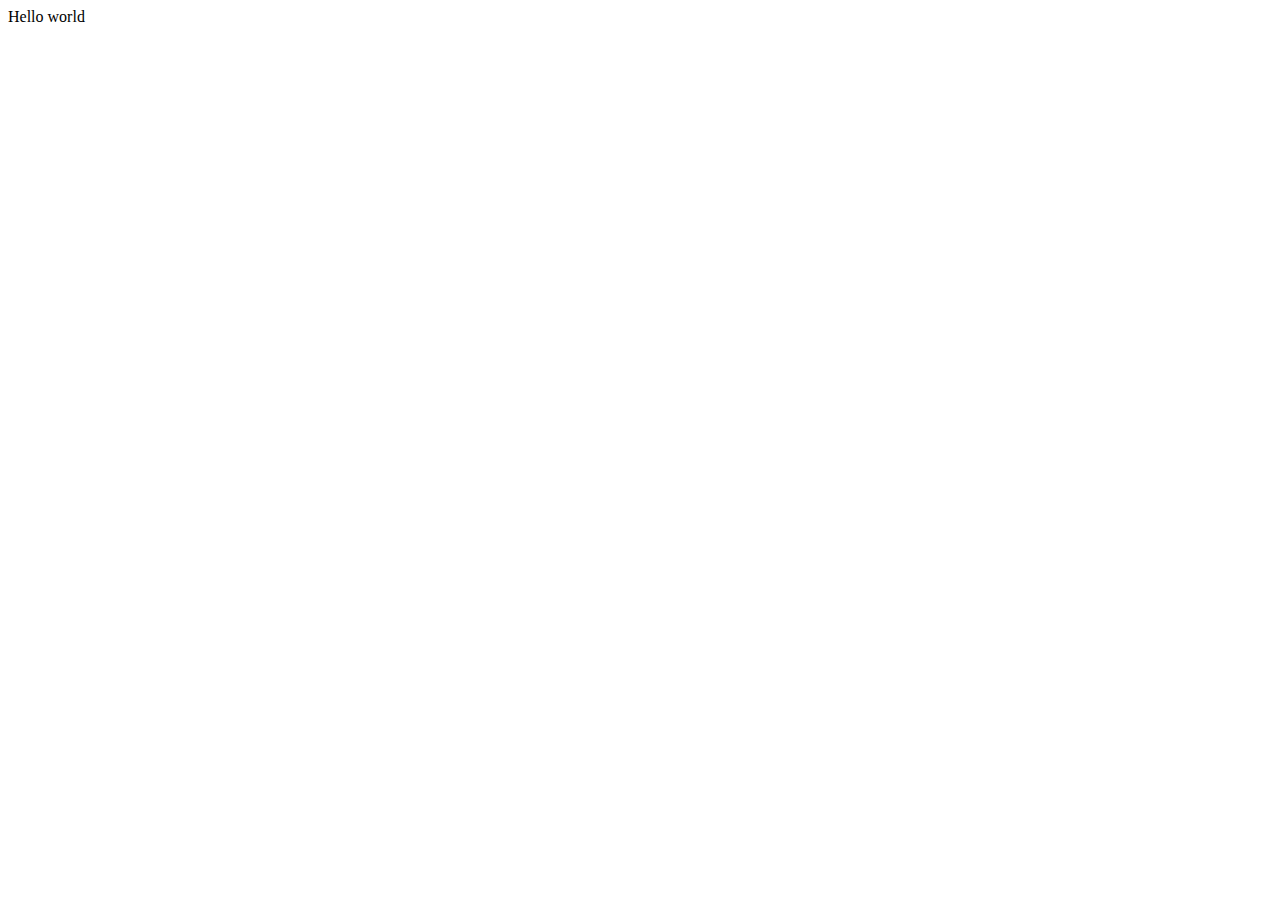
==== index.html @ b055b4e5 "HTML structure" ====
<!DOCTYPE html>
<html>

<head>
  <meta charset="utf-8">
  <meta name="viewport" content="width=device-width">
  <title>replit</title>
  <link href="style.css" rel="stylesheet" type="text/css" />
</head>

<body>
  Hello world
  <script src="script.js"></script>

 <!--
  This script places a badge on your repl's full-browser view back to your repl's cover
  page. Try various colors for the theme: dark, light, red, orange, yellow, lime, green,
  teal, blue, blurple, magenta, pink!
  -->
  <script src="https://replit.com/public/js/replit-badge.js" theme="blue" defer></script> 
</body>

</html>
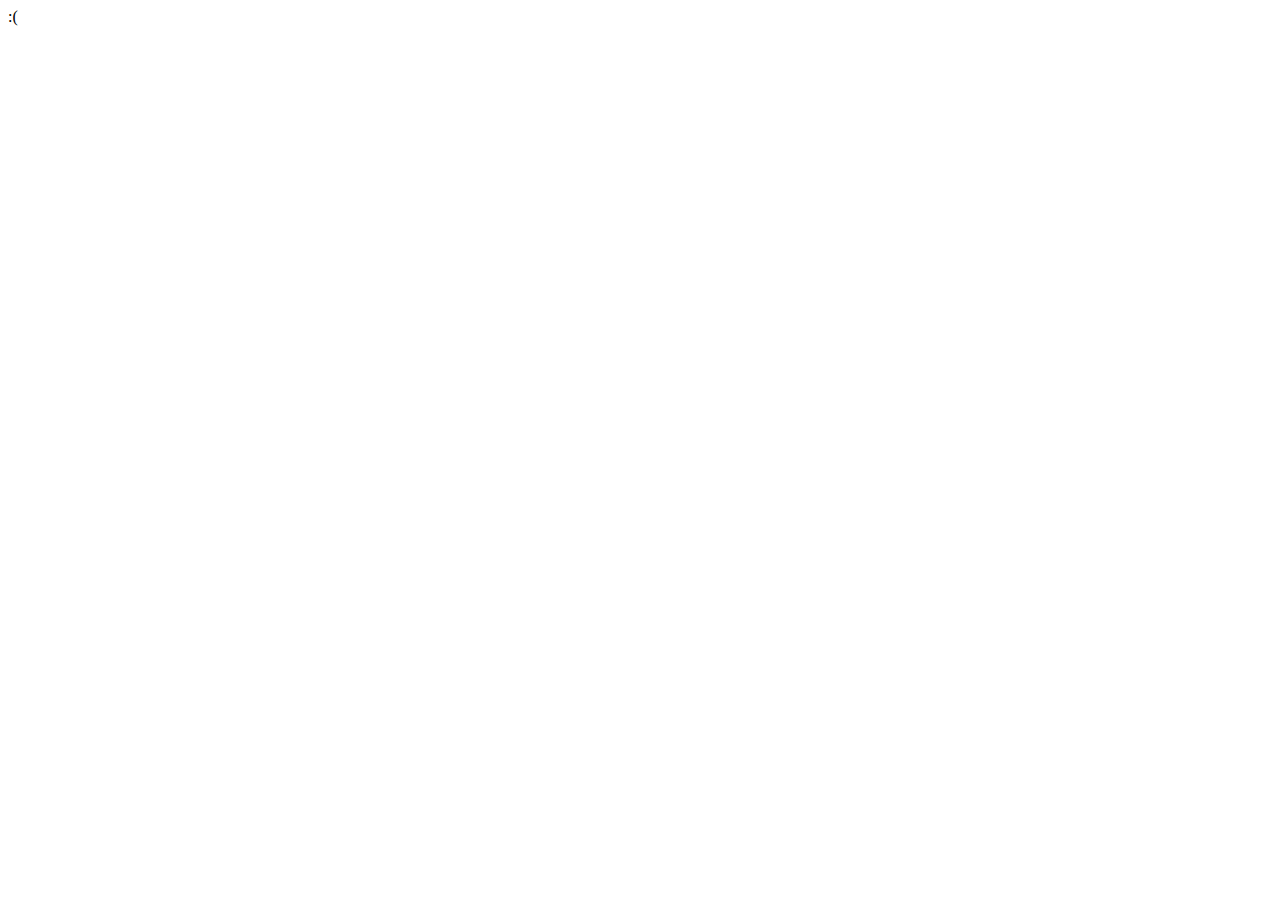
==== commit 1008664b: ":(" ====
--- a/index.html
+++ b/index.html
@@ -4,20 +4,12 @@
 <head>
   <meta charset="utf-8">
   <meta name="viewport" content="width=device-width">
-  <title>replit</title>
+  <title>Ayoob</title>
   <link href="style.css" rel="stylesheet" type="text/css" />
 </head>
 
 <body>
-  Hello world
-  <script src="script.js"></script>
-
- <!--
-  This script places a badge on your repl's full-browser view back to your repl's cover
-  page. Try various colors for the theme: dark, light, red, orange, yellow, lime, green,
-  teal, blue, blurple, magenta, pink!
-  -->
-  <script src="https://replit.com/public/js/replit-badge.js" theme="blue" defer></script> 
+  :(
 </body>
 
 </html>
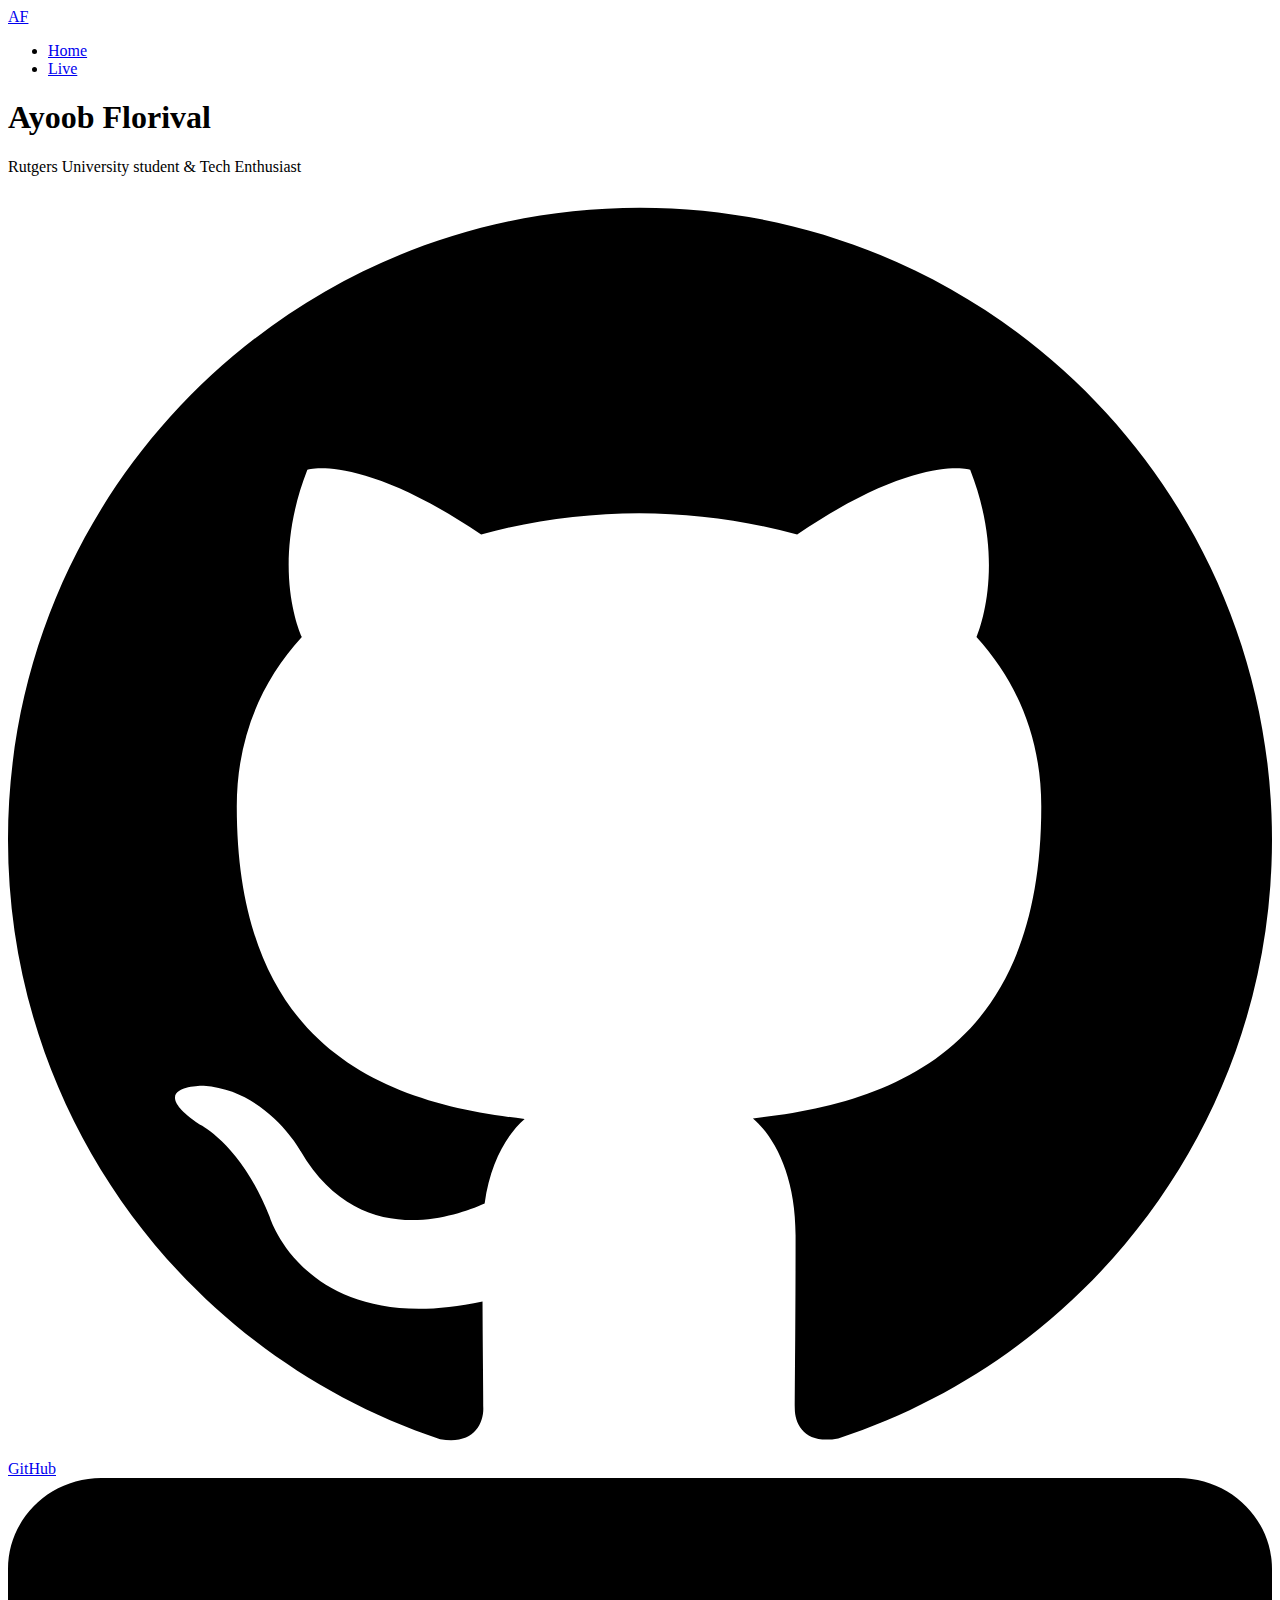
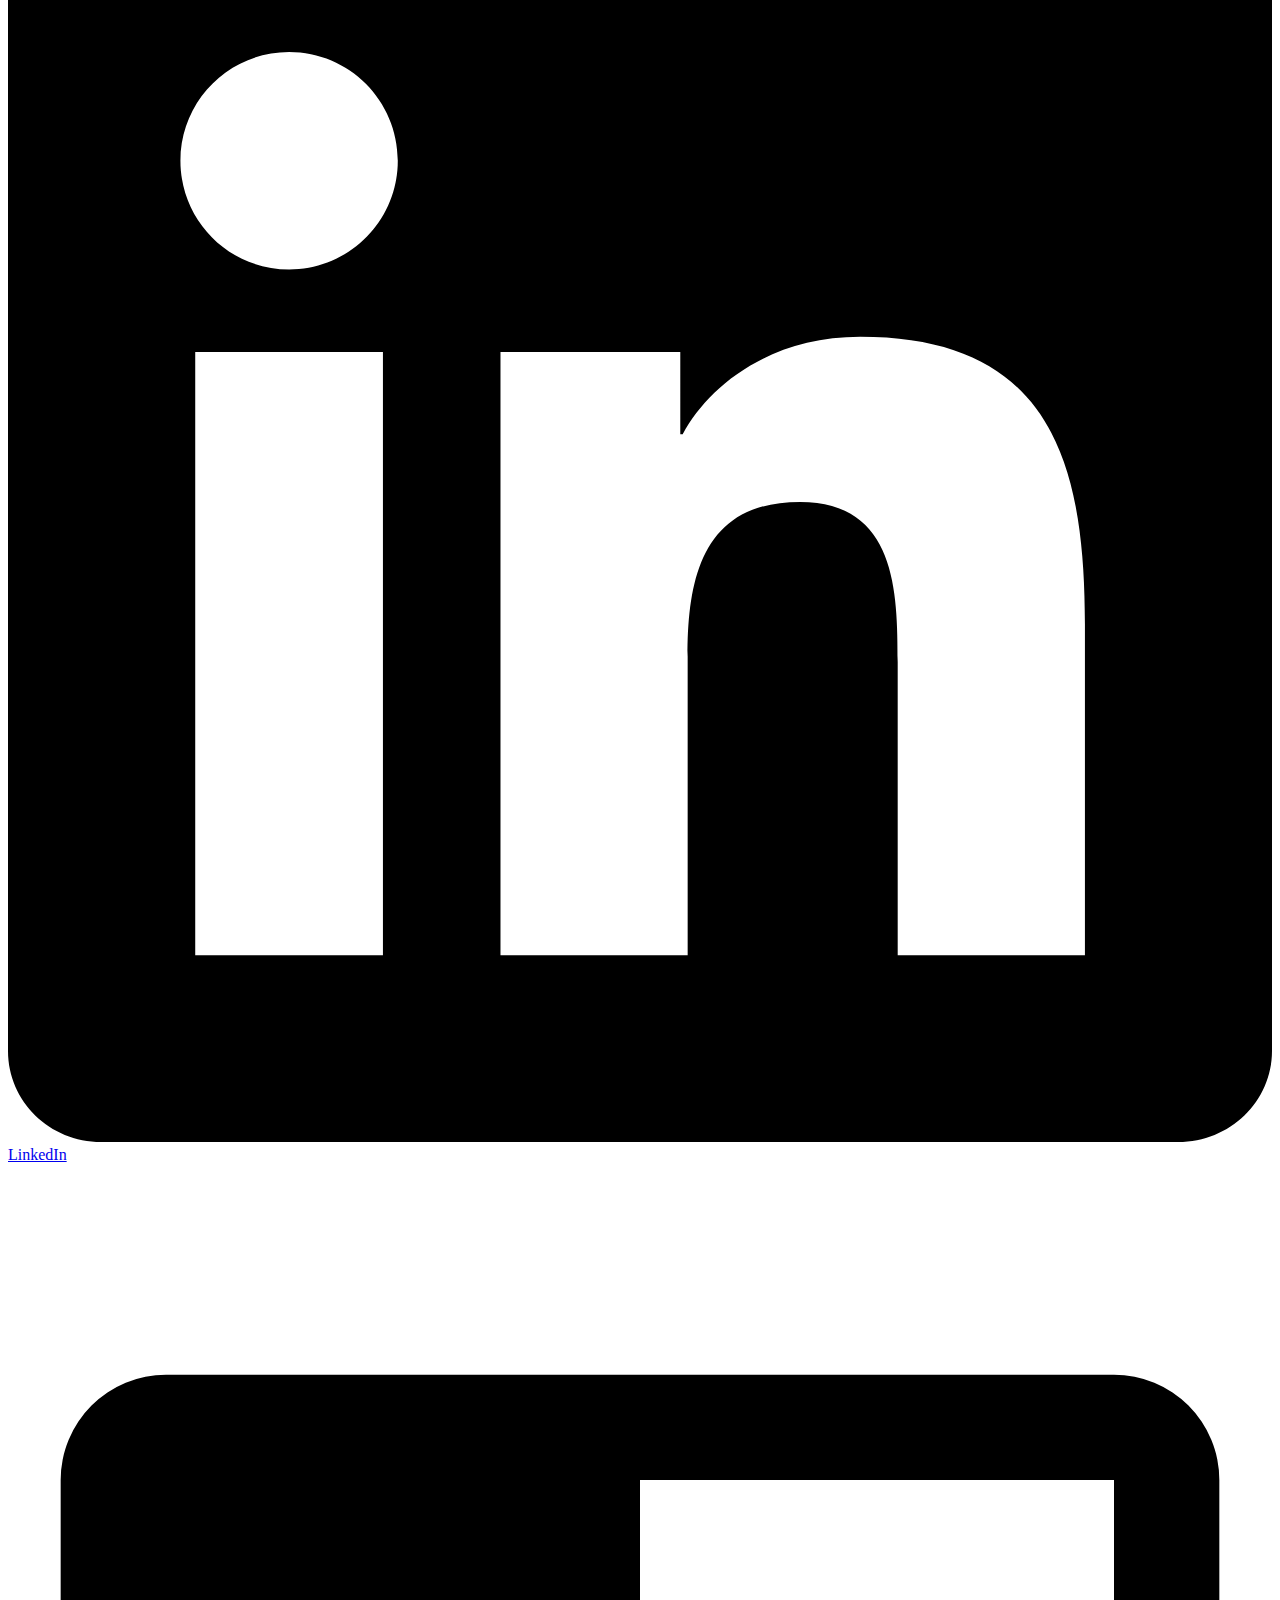
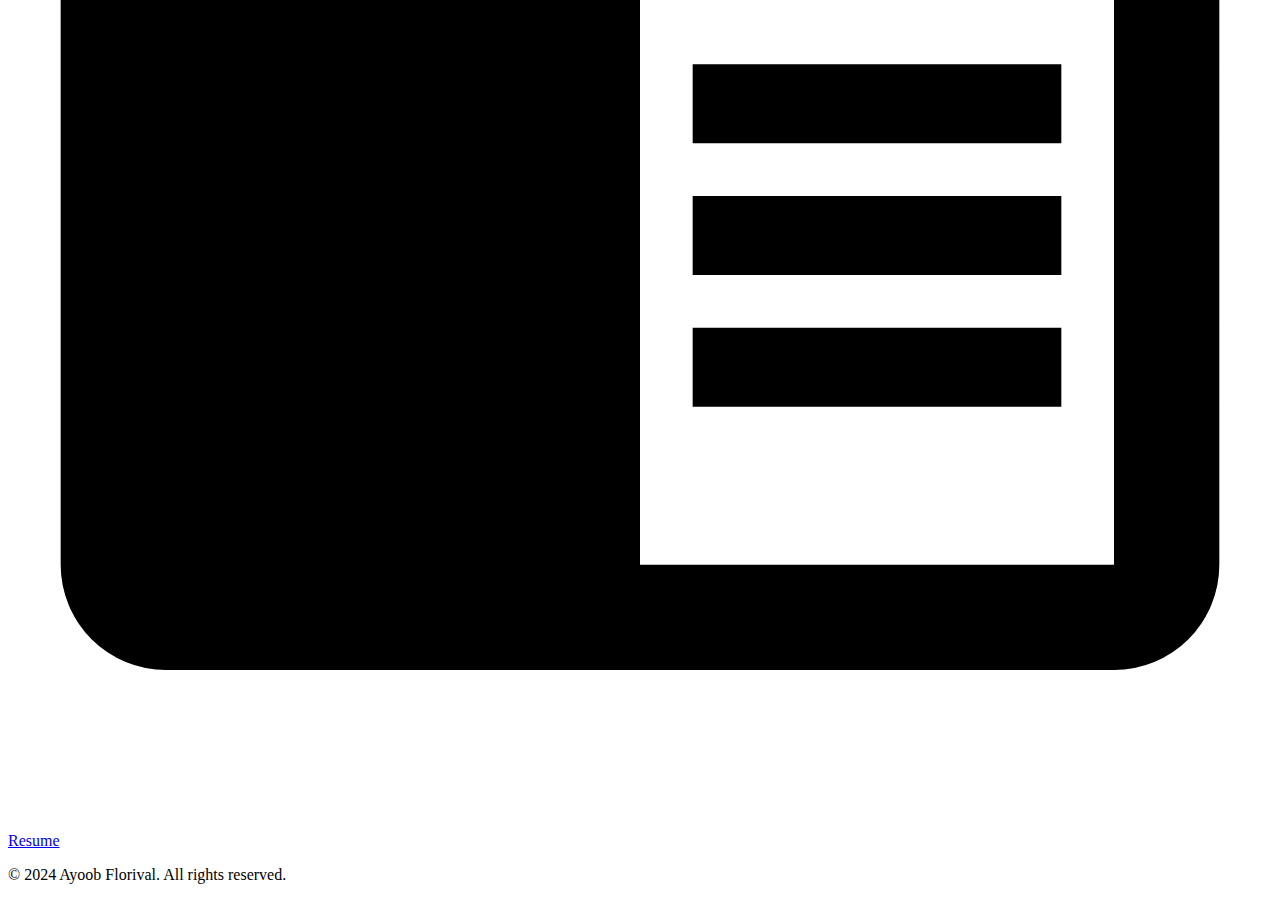
==== commit d38ea73d: "seo optimization" ====
--- a/index.html
+++ b/index.html
@@ -1,15 +1,100 @@
 <!DOCTYPE html>
-<html>
+<html lang="en">
+  <head>
+    <meta charset="UTF-8">
+    <meta name="viewport" content="width=device-width, initial-scale=1.0">
+    <title>Ayoob Florival - Tech Enthusiast</title>
+    <meta name="description"
+      content="Ayoob Florival is a tech enthusiast and Rutgers University student passionate about technology and software development.">
+    <meta name="keywords"
+      content="Ayoob Florival, Rutgers University, Tech Enthusiast, Software Development">
+    <meta name="author" content="Ayoob Florival">
+    <link rel="canonical" href="https://www.yourdomain.com/">
+    <link rel="stylesheet" href="css/styles.css">
+    <link
+      href="https://fonts.googleapis.com/css2?family=Inter:wght@300;400;600&display=swap"
+      rel="stylesheet">
+    <!-- Open Graph / Facebook -->
+    <meta property="og:type" content="website">
+    <meta property="og:url" content="https://www.yourdomain.com/">
+    <meta property="og:title"
+      content="Ayoob Florival - Tech Enthusiast & Rutgers University Student">
+    <meta property="og:description"
+      content="Ayoob Florival is a tech enthusiast and Rutgers University student passionate about technology and software development.">
+    <meta property="og:image"
+      content="https://www.yourdomain.com/path-to-your-image.jpg">
+    <!-- Twitter -->
+    <meta property="twitter:card" content="summary_large_image">
+    <meta property="twitter:url" content="https://www.yourdomain.com/">
+    <meta property="twitter:title"
+      content="Ayoob Florival - Tech Enthusiast & Rutgers University Student">
+    <meta property="twitter:description"
+      content="Ayoob Florival is a tech enthusiast and Rutgers University student passionate about technology and software development.">
+    <meta property="twitter:image"
+      content="https://www.yourdomain.com/path-to-your-image.jpg">
 
-<head>
-  <meta charset="utf-8">
-  <meta name="viewport" content="width=device-width">
-  <title>Ayoob</title>
-  <link href="style.css" rel="stylesheet" type="text/css" />
-</head>
+    <body>
+      <div class="container">
+        <header>
+          <nav>
+            <a href="#" class="logo" aria-label="AF logo">AF</a>
+            <ul>
+              <li><a href="index.html">Home</a></li>
+              <li><a href="live.html">Live</a></li>
+            </ul>
+          </nav>
+        </header>
 
-<body>
-  :(
-</body>
+        <main>
+          <section class="hero">
+            <h1>Ayoob Florival</h1>
+            <p>Rutgers University student & Tech Enthusiast</p>
+            <div class="cta-group">
+              <a href="https://github.com/Ayoobf" class="btn btn-icon"
+                aria-label="GitHub Profile">
+                <svg viewBox="0 0 24 24"
+                  xmlns="http://www.w3.org/2000/svg"><path
+                    d="M12 .297c-6.63 0-12 5.373-12 12 0 5.303 3.438 9.8 8.205 11.385.6.113.82-.258.82-.577 0-.285-.01-1.04-.015-2.04-3.338.724-4.042-1.61-4.042-1.61C4.422 18.07 3.633 17.7 3.633 17.7c-1.087-.744.084-.729.084-.729 1.205.084 1.838 1.236 1.838 1.236 1.07 1.835 2.809 1.305 3.495.998.108-.776.417-1.305.76-1.605-2.665-.3-5.466-1.332-5.466-5.93 0-1.31.465-2.38 1.235-3.22-.135-.303-.54-1.523.105-3.176 0 0 1.005-.322 3.3 1.23.96-.267 1.98-.399 3-.405 1.02.006 2.04.138 3 .405 2.28-1.552 3.285-1.23 3.285-1.23.645 1.653.24 2.873.12 3.176.765.84 1.23 1.91 1.23 3.22 0 4.61-2.805 5.625-5.475 5.92.42.36.81 1.096.81 2.22 0 1.606-.015 2.896-.015 3.286 0 .315.21.69.825.57C20.565 22.092 24 17.592 24 12.297c0-6.627-5.373-12-12-12" /></svg>
+                GitHub
+              </a>
+              <a href="https://www.linkedin.com/in/ayoob-florival/"
+                class="btn btn-icon" aria-label="LinkedIn Profile">
+                <svg viewBox="0 0 24 24"
+                  xmlns="http://www.w3.org/2000/svg"><path
+                    d="M20.447 20.452h-3.554v-5.569c0-1.328-.027-3.037-1.852-3.037-1.853 0-2.136 1.445-2.136 2.939v5.667H9.351V9h3.414v1.561h.046c.477-.9 1.637-1.85 3.37-1.85 3.601 0 4.267 2.37 4.267 5.455v6.286zM5.337 7.433c-1.144 0-2.063-.926-2.063-2.065 0-1.138.92-2.063 2.063-2.063 1.14 0 2.064.925 2.064 2.063 0 1.139-.925 2.065-2.064 2.065zm1.782 13.019H3.555V9h3.564v11.452zM22.225 0H1.771C.792 0 0 .774 0 1.729v20.542C0 23.227.792 24 1.771 24h20.451C23.2 24 24 23.227 24 22.271V1.729C24 .774 23.2 0 22.222 0h.003z" /></svg>
+                LinkedIn
+              </a>
+              <a href="resources/Ayoob_s_Resume.pdf" class="btn btn-icon"
+                aria-label="Download Resume">
+                <svg viewBox="0 0 24 24"
+                  xmlns="http://www.w3.org/2000/svg"><path
+                    d="M13 12h7v1.5h-7m0-4h7V11h-7m0 3.5h7V16h-7m8-12H3a2 2 0 0 0-2 2v13a2 2 0 0 0 2 2h18a2 2 0 0 0 2-2V6a2 2 0 0 0-2-2m0 15h-9V6h9" /></svg>
+                Resume
+              </a>
+            </div>
+          </section>
+        </main>
 
-</html>
+        <footer>
+          <p>&copy; 2024 Ayoob Florival. All rights reserved.</p>
+        </footer>
+      </div>
+      <script type="application/ld+json">
+        {
+          "@context": "https://schema.org",
+      "@type": "Person",
+      "name": "Ayoob Florival",
+      "url": "https://www.yourdomain.com",
+      "sameAs": [
+        "https://github.com/Ayoobf",
+        "https://www.linkedin.com/in/ayoob-florival/"
+      ],
+      "jobTitle": "Student",
+      "worksFor": {
+        "@type": "Organization",
+        "name": "Rutgers University"
+      }
+    }
+      </script>
+    </body>
+  </html>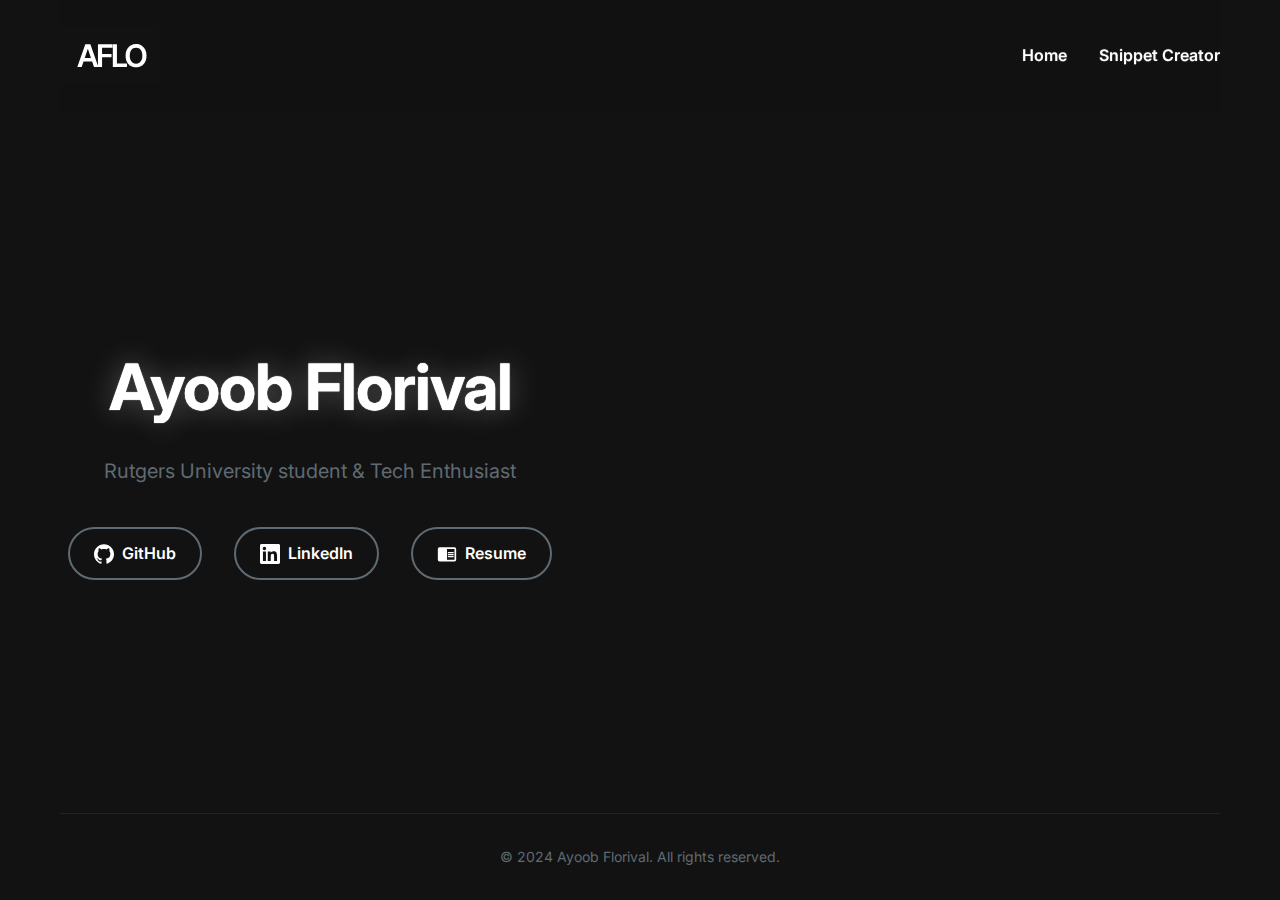
==== commit 875e97c4: "Added link" ====
--- a/index.html
+++ b/index.html
@@ -9,38 +9,28 @@
     <meta name="keywords"
       content="Ayoob Florival, Rutgers University, Tech Enthusiast, Software Development">
     <meta name="author" content="Ayoob Florival">
-    <link rel="canonical" href="https://www.yourdomain.com/">
+    <link rel="canonical" href="https://www.ayoobflorival.com/">
     <link rel="stylesheet" href="css/styles.css">
     <link
       href="https://fonts.googleapis.com/css2?family=Inter:wght@300;400;600&display=swap"
       rel="stylesheet">
-    <!-- Open Graph / Facebook -->
-    <meta property="og:type" content="website">
-    <meta property="og:url" content="https://www.yourdomain.com/">
-    <meta property="og:title"
-      content="Ayoob Florival - Tech Enthusiast & Rutgers University Student">
-    <meta property="og:description"
-      content="Ayoob Florival is a tech enthusiast and Rutgers University student passionate about technology and software development.">
-    <meta property="og:image"
-      content="https://www.yourdomain.com/path-to-your-image.jpg">
-    <!-- Twitter -->
-    <meta property="twitter:card" content="summary_large_image">
-    <meta property="twitter:url" content="https://www.yourdomain.com/">
-    <meta property="twitter:title"
-      content="Ayoob Florival - Tech Enthusiast & Rutgers University Student">
-    <meta property="twitter:description"
-      content="Ayoob Florival is a tech enthusiast and Rutgers University student passionate about technology and software development.">
-    <meta property="twitter:image"
-      content="https://www.yourdomain.com/path-to-your-image.jpg">
 
     <body>
       <div class="container">
         <header>
           <nav>
-            <a href="#" class="logo" aria-label="AF logo">AF</a>
+            <a href="index.html" class="logo" aria-label="AF logo">
+              <svg viewBox="0 0 9601 5505" fill="none"
+                xmlns="http://www.w3.org/2000/svg" class="logo-svg">
+                <path fill="#121212" d="M0 0h9601v5505H0z" />
+                <path
+                  d="M2082.38 3843h-421.87l768.11-2181.82h487.93L3685.72 3843h-421.87l-582.74-1734.38h-17.05L2082.38 3843Zm13.85-855.47H3246.8V3305H2096.23v-317.47ZM3643.1 3843V1661.18h1397.72v331.32H4038.34v592.33h906.6v331.32h-906.6V3843H3643.1Zm1427.81 0V1661.18h395.24v1850.5h960.94V3843H5070.91Zm3233.83-1090.91c0 235.09-44.03 436.44-132.1 604.05-87.36 166.9-206.68 294.74-357.96 383.52-150.56 88.78-321.37 133.17-512.42 133.17-191.06 0-362.22-44.39-513.5-133.17-150.57-89.49-269.88-217.68-357.95-384.59-87.36-167.61-131.04-368.6-131.04-602.98 0-235.08 43.68-436.08 131.04-602.98 88.07-167.62 207.38-295.81 357.95-384.59 151.28-88.78 322.44-133.17 513.5-133.17 191.05 0 361.86 44.39 512.42 133.17 151.28 88.78 270.6 216.97 357.96 384.59 88.07 166.9 132.1 367.9 132.1 602.98Zm-397.37 0c0-165.48-25.92-305.04-77.77-418.68-51.14-114.34-122.16-200.64-213.07-258.88-90.91-58.94-195.67-88.42-314.27-88.42-118.61 0-223.37 29.48-314.28 88.42-90.91 58.24-162.29 144.54-214.13 258.88-51.14 113.64-76.71 253.2-76.71 418.68 0 165.48 25.57 305.4 76.71 419.75 51.84 113.63 123.22 199.92 214.13 258.87 90.91 58.24 195.67 87.36 314.28 87.36 118.6 0 223.36-29.12 314.27-87.36 90.91-58.95 161.93-145.24 213.07-258.87 51.85-114.35 77.77-254.27 77.77-419.75Z"
+                  fill="#fff" /></svg>
+            </a>
+
             <ul>
               <li><a href="index.html">Home</a></li>
-              <li><a href="live.html">Live</a></li>
+              <li><a href="./code-to-snippet/index.html">Snippet Creator</a></li>
             </ul>
           </nav>
         </header>
@@ -50,7 +40,8 @@
             <h1>Ayoob Florival</h1>
             <p>Rutgers University student & Tech Enthusiast</p>
             <div class="cta-group">
-              <a href="https://github.com/Ayoobf" class="btn btn-icon"
+              <a href="https://github.com/Ayoobf" target="_blank"
+                class="btn btn-icon"
                 aria-label="GitHub Profile">
                 <svg viewBox="0 0 24 24"
                   xmlns="http://www.w3.org/2000/svg"><path
@@ -58,14 +49,15 @@
                 GitHub
               </a>
               <a href="https://www.linkedin.com/in/ayoob-florival/"
+                target="_blank"
                 class="btn btn-icon" aria-label="LinkedIn Profile">
                 <svg viewBox="0 0 24 24"
                   xmlns="http://www.w3.org/2000/svg"><path
                     d="M20.447 20.452h-3.554v-5.569c0-1.328-.027-3.037-1.852-3.037-1.853 0-2.136 1.445-2.136 2.939v5.667H9.351V9h3.414v1.561h.046c.477-.9 1.637-1.85 3.37-1.85 3.601 0 4.267 2.37 4.267 5.455v6.286zM5.337 7.433c-1.144 0-2.063-.926-2.063-2.065 0-1.138.92-2.063 2.063-2.063 1.14 0 2.064.925 2.064 2.063 0 1.139-.925 2.065-2.064 2.065zm1.782 13.019H3.555V9h3.564v11.452zM22.225 0H1.771C.792 0 0 .774 0 1.729v20.542C0 23.227.792 24 1.771 24h20.451C23.2 24 24 23.227 24 22.271V1.729C24 .774 23.2 0 22.222 0h.003z" /></svg>
                 LinkedIn
               </a>
-              <a href="resources/Ayoob_s_Resume.pdf" class="btn btn-icon"
-                aria-label="Download Resume">
+              <a href="resources/Ayoob_Florival_Resume.pdf" id="resume-download"
+                class="btn btn-icon" download aria-label="Download Resume">
                 <svg viewBox="0 0 24 24"
                   xmlns="http://www.w3.org/2000/svg"><path
                     d="M13 12h7v1.5h-7m0-4h7V11h-7m0 3.5h7V16h-7m8-12H3a2 2 0 0 0-2 2v13a2 2 0 0 0 2 2h18a2 2 0 0 0 2-2V6a2 2 0 0 0-2-2m0 15h-9V6h9" /></svg>
@@ -96,5 +88,10 @@
       }
     }
       </script>
+      <script>
+        // dynamic resume generation
+        document.getElementById('resume-download').addEventListener('click', function(e) {
+      });
+      </script>
     </body>
   </html>--- a/css/styles.css
+++ b/css/styles.css
@@ -0,0 +1,234 @@
+:root {
+  --bg-color: #121212;
+  --text-color: #ffffff;
+  --accent-color: #cc0033; /* Rutgers Red */
+  --secondary-color: #5f6a72; /* A muted gray for secondary elements */
+  --font-main: "Inter", sans-serif;
+  --transition-speed: 0.3s;
+}
+
+* {
+  margin: 0;
+  padding: 0;
+  box-sizing: border-box;
+}
+
+body {
+  background-color: var(--bg-color);
+  color: var(--text-color);
+  font-family: var(--font-main);
+  line-height: 1.6;
+  transition: background-color var(--transition-speed) ease;
+}
+
+.container {
+  max-width: 1200px;
+  margin: 0 auto;
+  padding: 0 20px;
+  min-height: 100vh;
+  display: flex;
+  flex-direction: column;
+}
+
+header {
+  padding: 2rem 0;
+  position: sticky;
+  top: 0;
+  background-color: rgba(18, 18, 18, 0.9);
+  backdrop-filter: blur(10px);
+  z-index: 1000;
+  transition: background-color var(--transition-speed) ease;
+}
+
+nav {
+  height: 3rem;
+  display: flex;
+  justify-content: space-between;
+  align-items: center;
+}
+
+nav ul {
+  list-style-type: none;
+  display: flex;
+  gap: 2rem;
+}
+
+nav a {
+  height: 50px;
+  color: var(--text-color);
+  text-decoration: none;
+  font-weight: 600;
+  transition: color var(--transition-speed) ease,
+    text-shadow var(--transition-speed) ease;
+  position: relative;
+  display: flex;
+  align-items: center;
+  text-shadow: 0 0 2px rgba(255, 255, 255, 0.2);
+}
+
+.logo-svg {
+  width: 100px; /* Adjust this value to change the logo size */
+  height: auto; /* This maintains the aspect ratio */
+  max-width: 100%; /* Ensures the logo doesn't overflow its container */
+}
+
+nav a::after,
+.logo::after {
+  content: "";
+  position: absolute;
+  width: 0;
+  height: 2px;
+  bottom: 0;
+  left: 0;
+  background-color: var(--accent-color);
+  transition: width var(--transition-speed) ease,
+    box-shadow var(--transition-speed) ease;
+  box-shadow: 0 0 2px rgba(204, 0, 51, 0.4);
+}
+
+nav a:hover::after,
+.logo:hover::after {
+  width: 100%;
+  box-shadow: 0 0 4px rgba(204, 0, 51, 0.6);
+}
+
+nav a:hover {
+  color: var(--accent-color);
+  text-shadow: 0 0 4px rgba(204, 0, 51, 0.4);
+}
+main {
+  flex: 1;
+  display: flex;
+  align-items: center;
+  padding: 4rem 0;
+}
+
+.hero {
+  text-align: center;
+}
+
+h1 {
+  font-size: 4rem;
+  margin-bottom: 1rem;
+  letter-spacing: -1px;
+  animation: fadeInUp 1s ease-out;
+  text-shadow: 0 0 1px rgba(255, 255, 255, 0.7),
+    0 0 1px rgba(255, 255, 255, 0.5), 0 0 30px rgba(255, 255, 255, 0.3);
+  transition: text-shadow 0.25s ease;
+}
+h1:hover {
+  text-shadow: 0 0 1px rgba(255, 255, 255, 0.8),
+    0 0 15px rgba(255, 255, 255, 0.6), 0 0 35px rgba(255, 255, 255, 0.4);
+}
+
+.hero p {
+  font-size: 1.25rem;
+  color: var(--secondary-color);
+  margin-bottom: 2rem;
+  animation: fadeInUp 1s ease-out 0.2s both;
+}
+
+.cta-group {
+  display: flex;
+  justify-content: center;
+  gap: 1rem;
+  animation: fadeInUp 1s ease-out 0.4s both;
+  flex-wrap: wrap; /* Allow buttons to wrap on smaller screens */
+}
+
+.btn {
+  display: inline-flex;
+  align-items: center;
+  justify-content: center; /* Center text and icons */
+  padding: 0.75rem 1.5rem;
+  background-color: transparent;
+  color: var(--text-color);
+  text-decoration: none;
+  border: 2px solid var(--secondary-color);
+  border-radius: 50px;
+  transition: all var(--transition-speed) ease;
+  font-weight: 600;
+  min-width: 120px; /* Ensure buttons have a minimum width */
+  text-align: center; /* Center text for multi-line buttons */
+  margin: 0.5rem; /* Add some margin for when buttons wrap */
+}
+
+.btn:hover,
+.btn:focus,
+.btn:active {
+  background-color: var(--accent-color);
+  color: var(--text-color);
+  border-color: var(--accent-color);
+  transform: translateY(-3px);
+  box-shadow: 0 4px 15px rgba(204, 0, 51, 0.3);
+  outline: none; /* Remove default focus outline */
+}
+
+.btn:hover {
+  background-color: var(--accent-color);
+  color: var(--text-color);
+  border-color: var(--accent-color);
+  transform: translateY(-3px);
+  box-shadow: 0 4px 15px rgba(204, 0, 51, 0.3);
+}
+
+.btn-icon svg {
+  width: 20px;
+  height: 20px;
+  margin-right: 0.5rem;
+  fill: currentColor;
+  transition: transform var(--transition-speed) ease;
+}
+
+.btn:hover .btn-icon svg {
+  transform: scale(1.1);
+}
+
+footer {
+  text-align: center;
+  padding: 2rem 0;
+  font-size: 0.875rem;
+  color: var(--secondary-color);
+  border-top: 1px solid rgba(95, 106, 114, 0.2);
+}
+@media (hover: none) {
+  .btn:active {
+    background-color: var(--accent-color);
+    color: var(--text-color);
+    border-color: var(--accent-color);
+    transform: translateY(1px); /* Slight push effect on tap */
+    box-shadow: 0 2px 8px rgba(204, 0, 51, 0.3);
+  }
+}
+
+@media (max-width: 768px) {
+  h1 {
+    font-size: 3rem;
+  }
+
+  .hero p {
+    font-size: 1rem;
+  }
+
+  .cta-group {
+    flex-direction: column;
+    align-items: stretch; /* Full-width buttons on mobile */
+  }
+
+  .btn {
+    width: auto; /* Allow buttons to size naturally */
+    max-width: 100%; /* Ensure buttons don't overflow container */
+    padding: 1rem 1.5rem; /* Slightly larger touch target on mobile */
+  }
+}
+
+@keyframes fadeInUp {
+  from {
+    opacity: 0;
+    transform: translateY(20px);
+  }
+  to {
+    opacity: 1;
+    transform: translateY(0);
+  }
+}
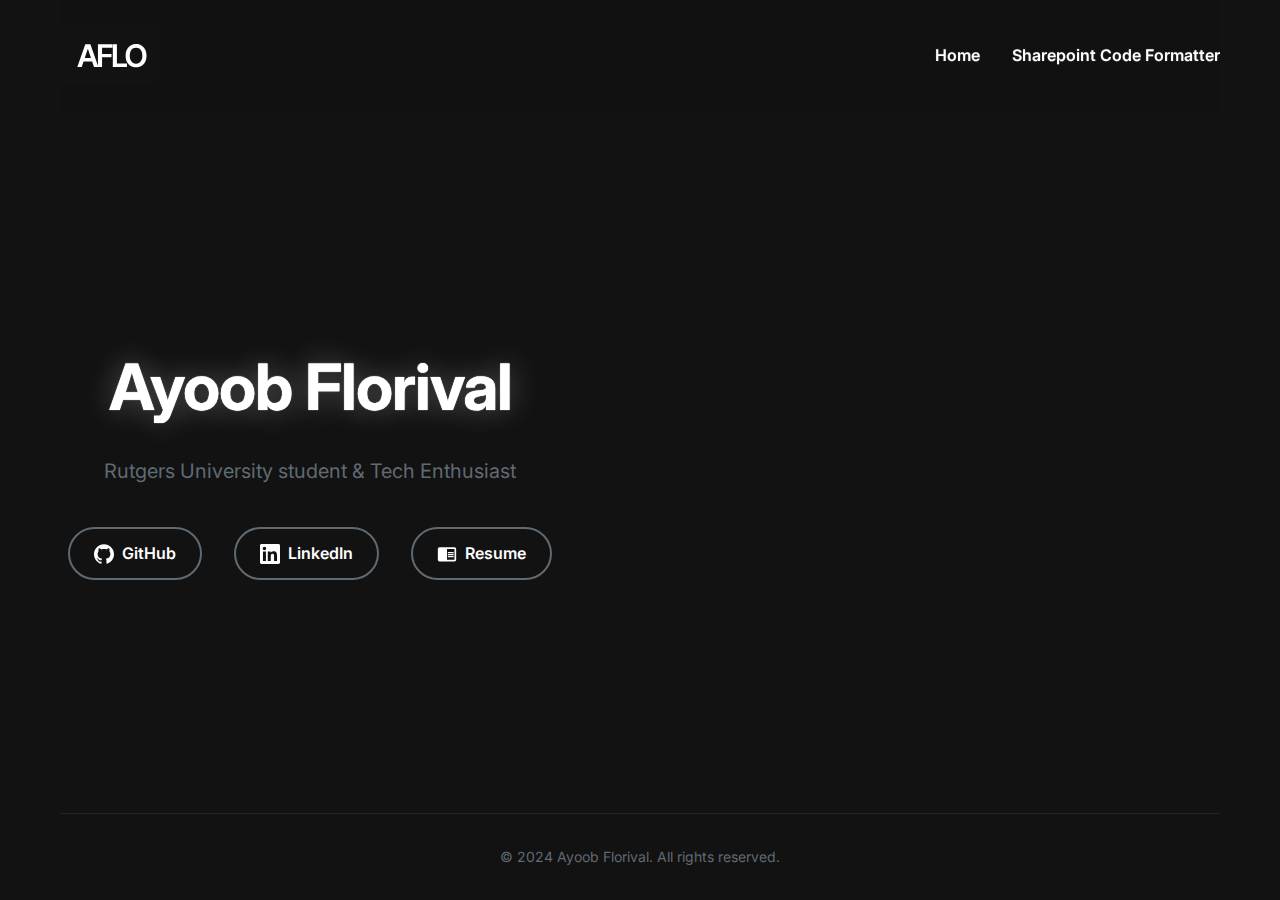
==== commit 412f3361: "Updated app link name" ====
--- a/index.html
+++ b/index.html
@@ -30,7 +30,7 @@
 
             <ul>
               <li><a href="index.html">Home</a></li>
-              <li><a href="./code-to-snippet/index.html">Snippet Creator</a></li>
+              <li><a href="./code-to-snippet/index.html">Sharepoint Code Formatter</a></li>
             </ul>
           </nav>
         </header>
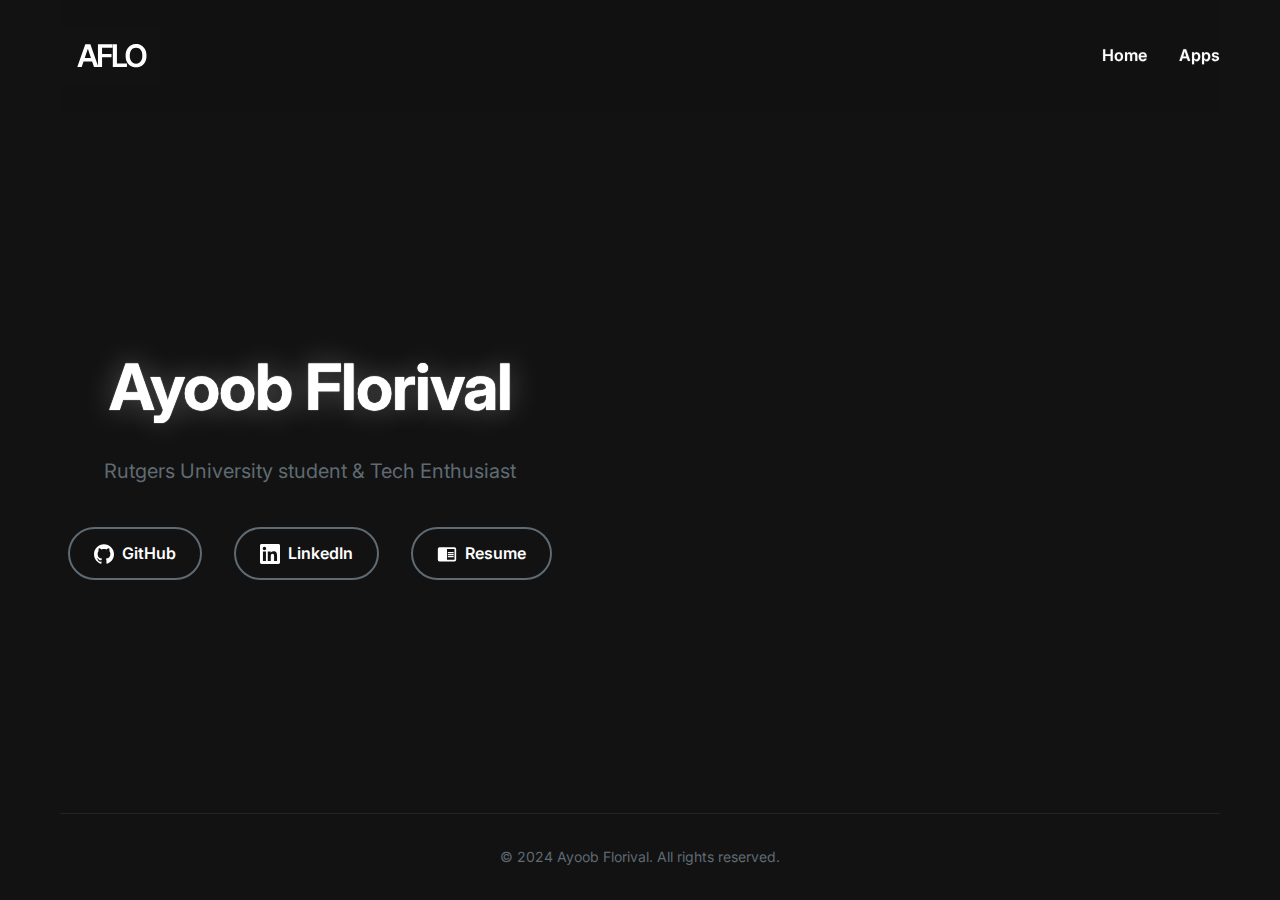
==== commit 69fcc19f: "Added Apps link" ====
--- a/index.html
+++ b/index.html
@@ -30,7 +30,7 @@
 
             <ul>
               <li><a href="index.html">Home</a></li>
-              <li><a href="./code-to-snippet/index.html">Sharepoint Code Formatter</a></li>
+              <li><a href="apps.html">Apps</a></li>
             </ul>
           </nav>
         </header>
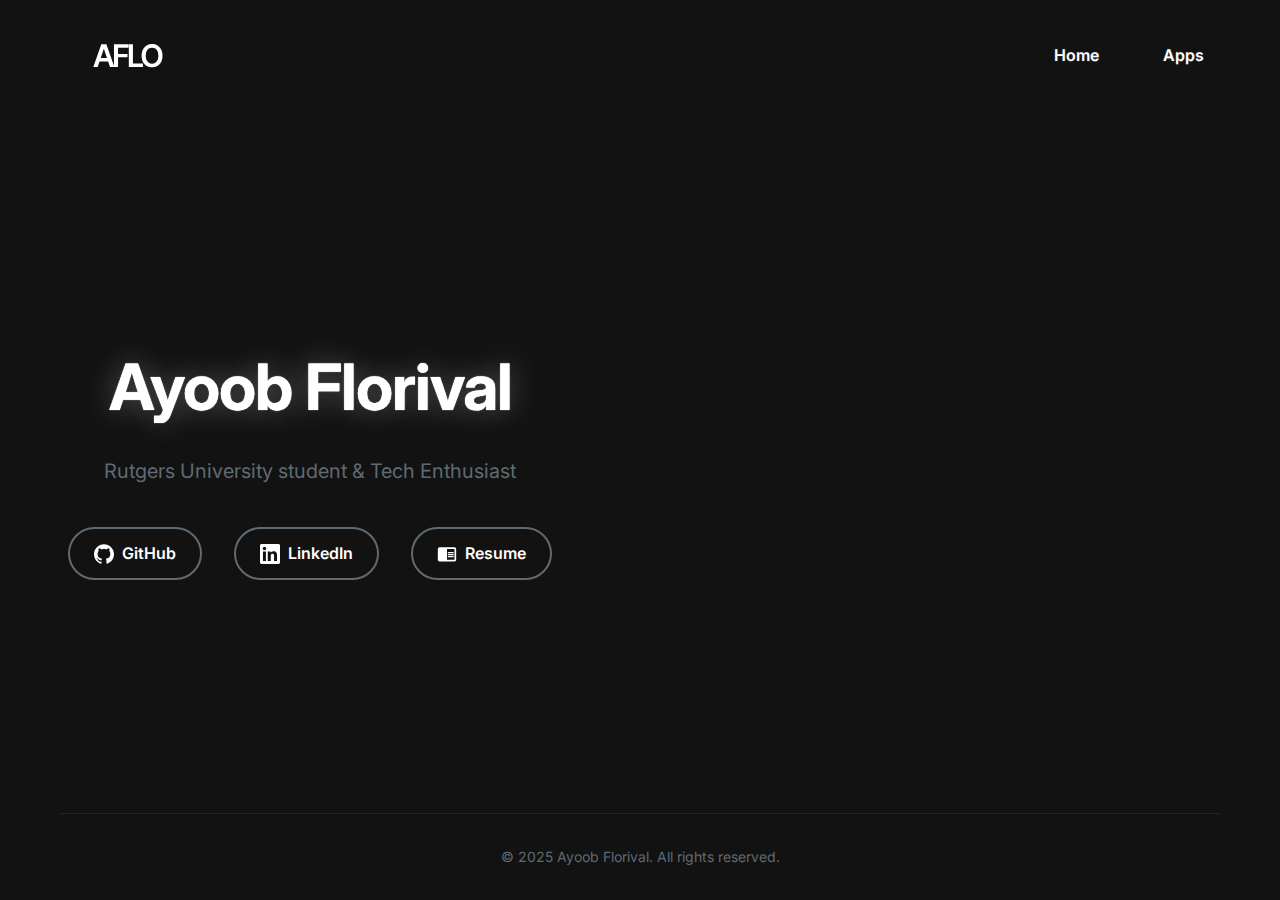
==== commit 1aa8d50f: "updated version" ====
--- a/index.html
+++ b/index.html
@@ -68,7 +68,7 @@
         </main>
 
         <footer>
-          <p>&copy; 2024 Ayoob Florival. All rights reserved.</p>
+          <p>&copy; 2025 Ayoob Florival. All rights reserved.</p>
         </footer>
       </div>
       <script type="application/ld+json">
--- a/css/styles.css
+++ b/css/styles.css
@@ -34,8 +34,7 @@
   padding: 2rem 0;
   position: sticky;
   top: 0;
-  background-color: rgba(18, 18, 18, 0.9);
-  backdrop-filter: blur(10px);
+  background-color: var(--bg-color);
   z-index: 1000;
   transition: background-color var(--transition-speed) ease;
 }
@@ -51,6 +50,12 @@
   list-style-type: none;
   display: flex;
   gap: 2rem;
+}
+
+.logo-svg {
+  width: 100px;
+  height: auto;
+  max-width: 100%;
 }
 
 nav a {
@@ -64,12 +69,7 @@
   display: flex;
   align-items: center;
   text-shadow: 0 0 2px rgba(255, 255, 255, 0.2);
-}
-
-.logo-svg {
-  width: 100px; /* Adjust this value to change the logo size */
-  height: auto; /* This maintains the aspect ratio */
-  max-width: 100%; /* Ensures the logo doesn't overflow its container */
+  padding: 0 1rem;
 }
 
 nav a::after,
@@ -96,6 +96,7 @@
   color: var(--accent-color);
   text-shadow: 0 0 4px rgba(204, 0, 51, 0.4);
 }
+
 main {
   flex: 1;
   display: flex;
@@ -108,6 +109,7 @@
 }
 
 h1 {
+  user-select: none;
   font-size: 4rem;
   margin-bottom: 1rem;
   letter-spacing: -1px;
@@ -116,6 +118,7 @@
     0 0 1px rgba(255, 255, 255, 0.5), 0 0 30px rgba(255, 255, 255, 0.3);
   transition: text-shadow 0.25s ease;
 }
+
 h1:hover {
   text-shadow: 0 0 1px rgba(255, 255, 255, 0.8),
     0 0 15px rgba(255, 255, 255, 0.6), 0 0 35px rgba(255, 255, 255, 0.4);
@@ -133,13 +136,13 @@
   justify-content: center;
   gap: 1rem;
   animation: fadeInUp 1s ease-out 0.4s both;
-  flex-wrap: wrap; /* Allow buttons to wrap on smaller screens */
+  flex-wrap: wrap;
 }
 
 .btn {
   display: inline-flex;
   align-items: center;
-  justify-content: center; /* Center text and icons */
+  justify-content: center;
   padding: 0.75rem 1.5rem;
   background-color: transparent;
   color: var(--text-color);
@@ -148,9 +151,9 @@
   border-radius: 50px;
   transition: all var(--transition-speed) ease;
   font-weight: 600;
-  min-width: 120px; /* Ensure buttons have a minimum width */
-  text-align: center; /* Center text for multi-line buttons */
-  margin: 0.5rem; /* Add some margin for when buttons wrap */
+  min-width: 120px;
+  text-align: center;
+  margin: 0.5rem;
 }
 
 .btn:hover,
@@ -161,15 +164,7 @@
   border-color: var(--accent-color);
   transform: translateY(-3px);
   box-shadow: 0 4px 15px rgba(204, 0, 51, 0.3);
-  outline: none; /* Remove default focus outline */
-}
-
-.btn:hover {
-  background-color: var(--accent-color);
-  color: var(--text-color);
-  border-color: var(--accent-color);
-  transform: translateY(-3px);
-  box-shadow: 0 4px 15px rgba(204, 0, 51, 0.3);
+  outline: none;
 }
 
 .btn-icon svg {
@@ -191,12 +186,13 @@
   color: var(--secondary-color);
   border-top: 1px solid rgba(95, 106, 114, 0.2);
 }
+
 @media (hover: none) {
   .btn:active {
     background-color: var(--accent-color);
     color: var(--text-color);
     border-color: var(--accent-color);
-    transform: translateY(1px); /* Slight push effect on tap */
+    transform: translateY(1px);
     box-shadow: 0 2px 8px rgba(204, 0, 51, 0.3);
   }
 }
@@ -212,13 +208,13 @@
 
   .cta-group {
     flex-direction: column;
-    align-items: stretch; /* Full-width buttons on mobile */
+    align-items: stretch;
   }
 
   .btn {
-    width: auto; /* Allow buttons to size naturally */
-    max-width: 100%; /* Ensure buttons don't overflow container */
-    padding: 1rem 1.5rem; /* Slightly larger touch target on mobile */
+    width: auto;
+    max-width: 100%;
+    padding: 1rem 1.5rem;
   }
 }
 
@@ -231,4 +227,4 @@
     opacity: 1;
     transform: translateY(0);
   }
-}
+}